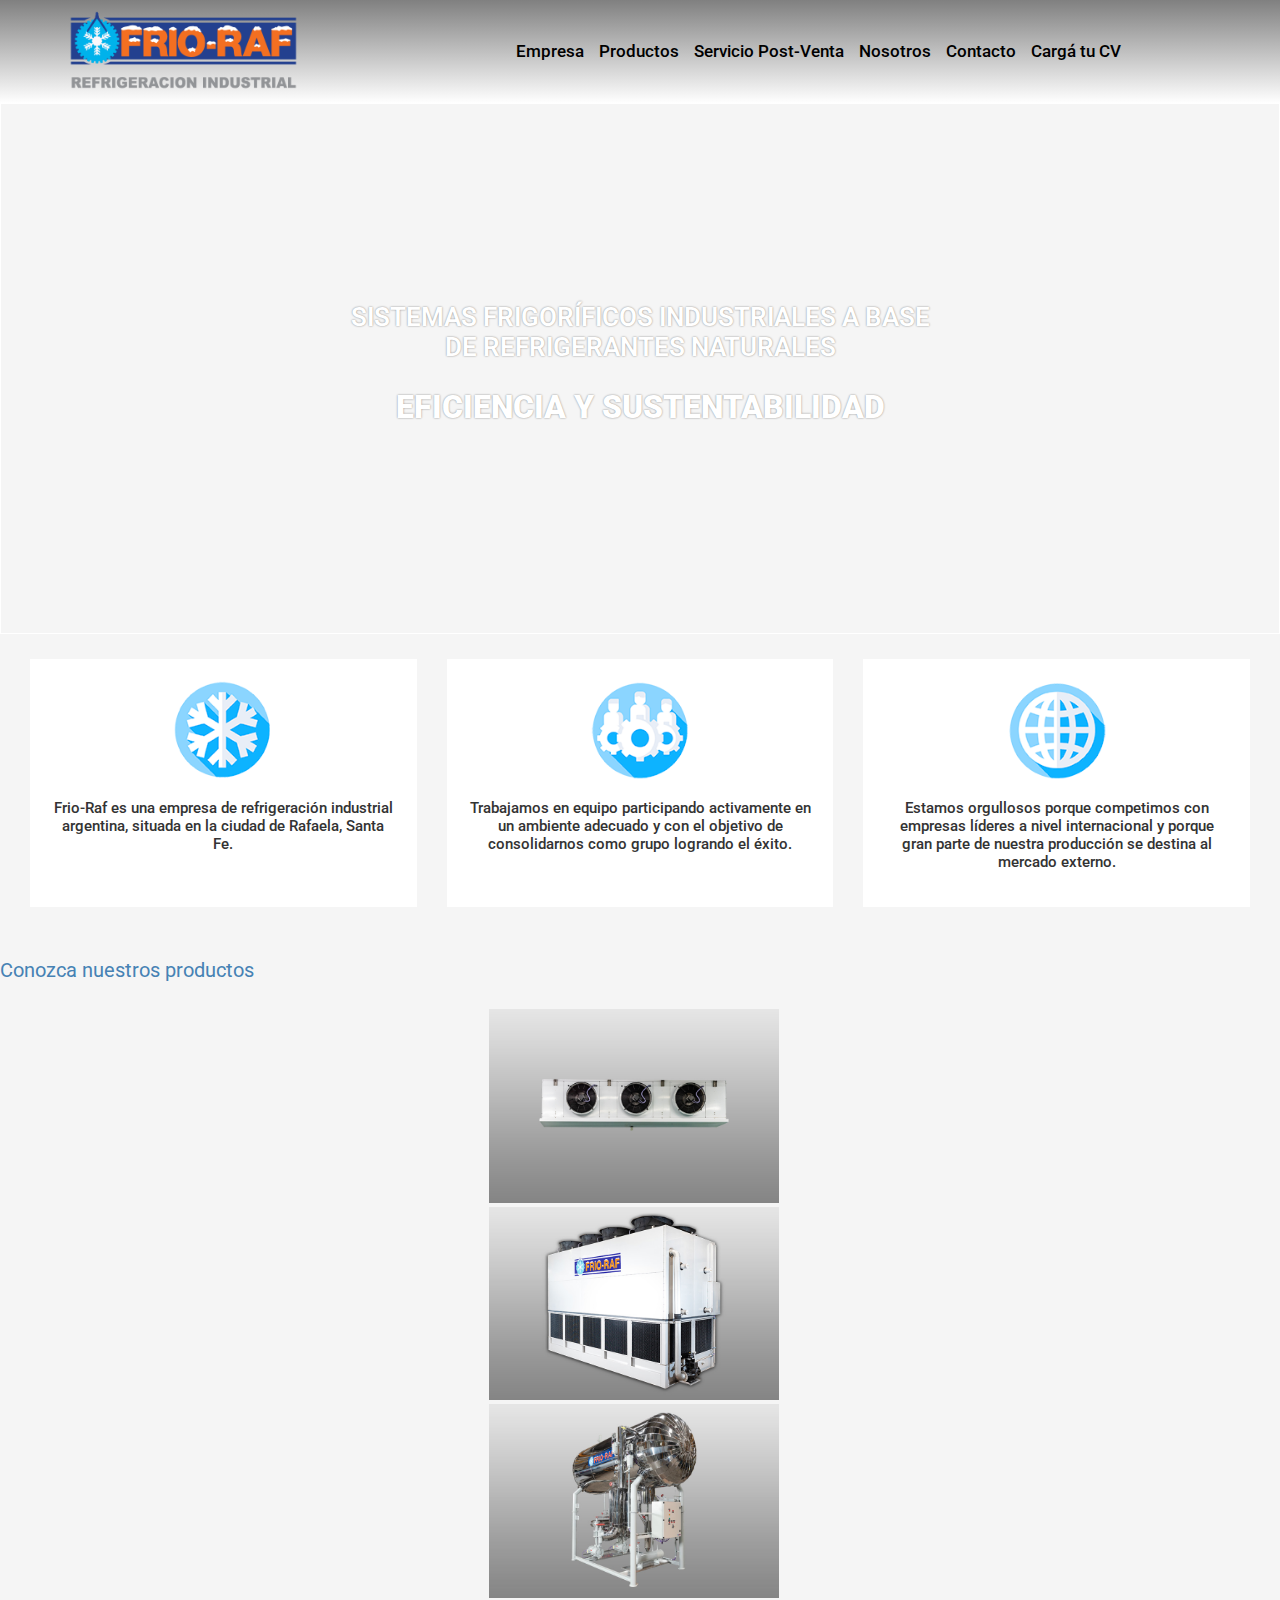
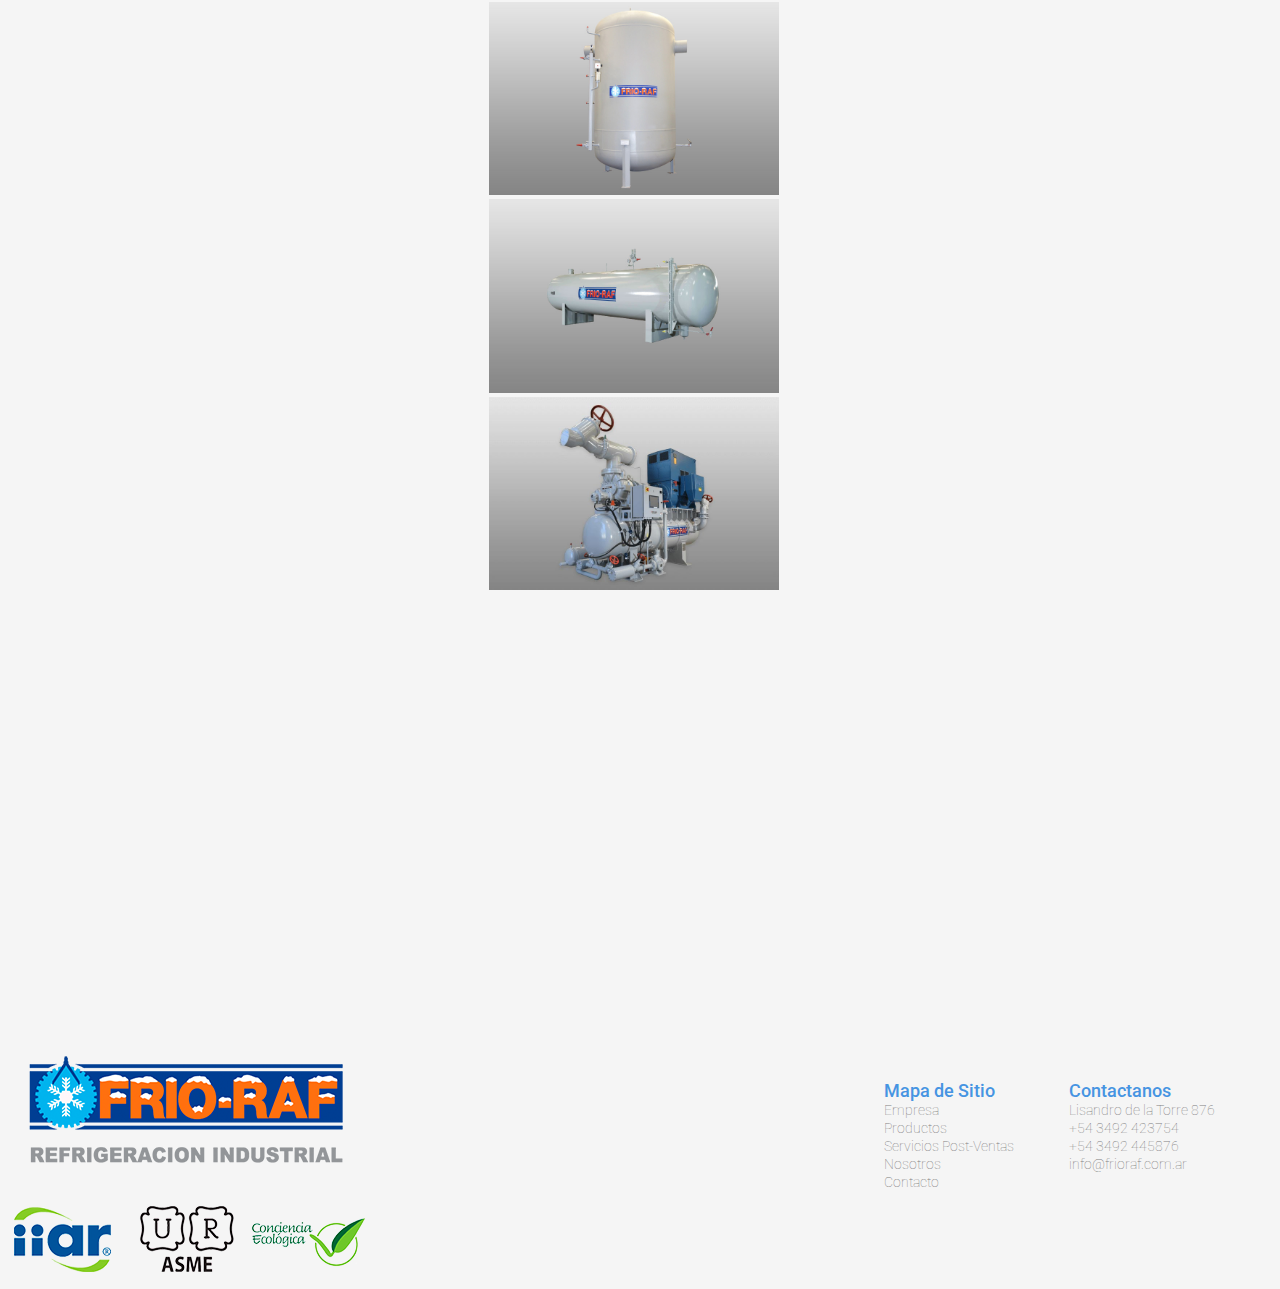
==== index.html @ f8a87726 "Aplicando SASS" ====
<!DOCTYPE html>
<html>

<head>
    <meta charset="UTF-8" />

    <meta name="viewport" content="width=device-width, initial-scale=1.0" />

    <title>FríoRaf - Refrigeración Industrial </title>

    <link rel="preconnect" href="https://fonts.googleapis.com">
    <link rel="preconnect" href="https://fonts.gstatic.com" crossorigin>
    <link
        href="https://fonts.googleapis.com/css2?family=Raleway:wght@200;500;800&family=Roboto:ital,wght@0,100;0,700;1,400&display=swap"
        rel="stylesheet">

    <!-- CSS only -->
    <link href="https://cdn.jsdelivr.net/npm/bootstrap@5.2.0/dist/css/bootstrap.min.css" rel="stylesheet"
        integrity="sha384-gH2yIJqKdNHPEq0n4Mqa/HGKIhSkIHeL5AyhkYV8i59U5AR6csBvApHHNl/vI1Bx" crossorigin="anonymous">

    <link rel="stylesheet" href="estilos.css"/>
    
    <!--Link de CSS-->
    <link rel="stylesheet" href="estilos/estilos.css" />


</head>

<body>
    <header class="menu">
        <nav class="menu_nav">
            <div class="menu_div">
                <div class="imag"><img src="imagenes/logoprincipal.png" alt="FrioRaf - Refrigeración Industrial"
                        width="250" />
                </div>
                <ul class="menu1">
                    <li class="nav-item"><a class="nav-link active" aria-current="page" href="index.html"></a></li>
                    <li><a href="empresa.html">Empresa</a></li>
                    <li><a href="productos.html">Productos</a></li>
                    <li><a href="serviciospostventas.html">Servicio Post-Venta</a></li>
                    <li><a href="nosotros.html">Nosotros</a></li>
                    <li><a href="contacto.html">Contacto</a></li>
                    <li><a class="badge bg-danger " href="cargatucv.html">Cargá tu CV</a></li>
                </ul>
            </div>
        </nav>
    </header>

    <section class="seccion1">
        <div class="seccion1_1">
            <h1 class="tituloh1">SISTEMAS FRIGORÍFICOS INDUSTRIALES A BASE<br />
                DE REFRIGERANTES NATURALES</h1>
            <h2 class="tituloh2">EFICIENCIA Y SUSTENTABILIDAD</h2>
        </div>
    </section>
    <main>

        <section class="seccion2">

            <h3 class="ps">
                <div class="p1"><img src="imagenes/iconos-01.png" class="mb-3"alt="iconos-01" width="100" />
                    <p class="fw-bold">Frio-Raf es una empresa de refrigeración industrial argentina, situada en la
                        ciudad de Rafaela,
                        Santa Fe.
                    </p>
                </div>
                <div class="p2"><img src="imagenes/iconos-02.png" class="mb-3" alt="iconos-02" width="100" />
                    <p class="fw-bold">Trabajamos en equipo participando activamente en un ambiente adecuado y con el
                        objetivo de
                        consolidarnos
                        como
                        grupo logrando el éxito.</p>
                </div>
                <div class="p3"><img src="imagenes/iconos-03.png" class="mb-3" alt="iconos-03" width="100" />
                    <p class="fw-bold">Estamos orgullosos porque competimos con empresas líderes a nivel internacional y
                        porque gran
                        parte de
                        nuestra producción se destina al mercado externo.</p>
                </div>
            </h3>

        </section>

        <section class="seccion3">
            <h4 class="text-center mb-5 mt-5">Conozca nuestros productos</h4>
            <div class="fotos" class="container">
                <div class="row">
                    <div class="d-flex flex-row mb-3 justify-content-evenly mb-5">
                        <div><img src="imagenes/Evap.jpg" class="rounded float-start " alt="Intercambiador de Calor"
                                width="290" /></div>
                        <!--<p class="text-start ms-5">Intercambiadores de calor</p> -->
                        <div><img src="imagenes/Condensador.jpg" class="rounded mx-auto" alt="Condensador Evaporativo"
                                width="290" /></div>
                        <!--<p class="par" class="par-2">Condensadores</p> -->
                        <div><img src="imagenes/Separador.jpg" class="rounded float-end "
                                alt="Unidad de Recirculado" width="290" /></div>
                        <!-- <p class="text-end me-auto">Unidad de recirculado</p> -->
                    </div>
                    <div class="d-flex flex-row mb-3 justify-content-evenly mb-5">
                        <div><img src="imagenes/Trampa.jpg" class="rounded float-start " alt="Trampa Líquido"
                                width="290" /></div>
                        <!--<p class="text-start ms-5">Trampa líquido</p> -->
                        <div><img src="imagenes/Recibidor.jpg" class="rounded mx-auto" alt="Recibidor de Líquido"
                                width="290" /></div>
                        <!--<p class="par" class="par-5">Recibidor de líquido</p> -->
                        <div><img src="imagenes/compresor.jpg" class="rounded float-end "
                                alt="Compresor a tornillos" width="290" /></div>
                        <!-- CSS only <p class="text-end me-auto">Compresor</p> -->
                    </div>
                </div>
            </div>
        </section>
    </main>

    <div class="mapa1">
        <iframe
            src="https://www.google.com/maps/embed?pb=!1m18!1m12!1m3!1d3411.195976807709!2d-61.50247368472792!3d-31.242997695013063!2m3!1f0!2f0!3f0!3m2!1i1024!2i768!4f13.1!3m3!1m2!1s0x95caae179634ac89%3A0xb9c0ddad3e129b85!2sLisandro%20de%20la%20Torre%20876%2C%20Rafaela%2C%20Santa%20Fe!5e0!3m2!1sen!2sar!4v1657907525234!5m2!1sen!2sar"
            width="1500" height="400" style="border:0;" allowfullscreen="" loading="lazy"
            referrerpolicy="no-referrer-when-downgrade"></iframe>
    </div>

    <footer class="footer_index">
        <div><img class="logofr" class="rounded" src="imagenes/logo-footer.png" alt="logofrioraf" /></div>
        <div class="hijo">
            <div class="footer_mapa">
                <ul class="lista1">
                    <span class="mapasitio">Mapa de Sitio</span>
                    <li><a class="colum1" href="#">Empresa</a></li>
                    <li><a class="colum1" href="#">Productos</a></li>
                    <li><a class="colum1" href="#">Servicios Post-Ventas</a></li>
                    <li><a class="colum1" href="#">Nosotros</a></li>
                    <li><a class="colum1" href="#">Contacto</a></li>
                </ul>
            </div>

            <div class="footer_contacto">
                <ul class="lista2">
                    <div>
                        <span class="contactanos">Contactanos</span>
                        <li><a class="colum2" href="#">Lisandro de la Torre 876</a></li>
                        <li><a class="colum2" href="#">+54 3492 423754</a></li>
                        <li><a class="colum2" href="#">+54 3492 445876</a></li>
                        <li><a class="colum2" href="#">info@frioraf.com.ar</a></li>
                    </div>
                </ul>
            </div>
        </div>
    </footer>

    <!-- JavaScript Bundle with Popper -->
    <script src="https://cdn.jsdelivr.net/npm/bootstrap@5.2.0/dist/js/bootstrap.bundle.min.js"
        integrity="sha384-A3rJD856KowSb7dwlZdYEkO39Gagi7vIsF0jrRAoQmDKKtQBHUuLZ9AsSv4jD4Xa" crossorigin="anonymous">
    </script>

</body>

</html>
---- estilos.css ----
body {
  background-color: whitesmoke;
  padding: 0;
  margin: 0; }
  body mapa {
    color: dodgerblue;
    font-size: 16px;
    font-family: 'Roboto', sans-serif; }
  body .mapa1 {
    display: flex;
    justify-content: center;
    align-items: center;
    margin-top: 30px;
    margin-bottom: 40px;
    width: 100%; }
  body .menu {
    background-color: whitesmoke;
    background-image: linear-gradient(gray, white); }
  body .menu_div {
    display: flex;
    align-items: center;
    justify-content: center; }
  body .menu1 {
    width: 100%;
    list-style: none;
    display: flex;
    flex: auto;
    justify-content: center;
    font-size: 17px; }
  body .menu1 a {
    font-weight: 800px; }
  body .menu1:hover {
    color: steelblue; }
  body .imag {
    padding: 8px;
    margin-left: 50px; }
  body .seccion1 {
    background-image: url(http://frioraf.com/wp-content/uploads/2020/07/banner1920x700_4.jpg);
    background-size: cover;
    background-repeat: no-repeat;
    border: 1px solid white;
    display: flex;
    justify-content: center; }
  body .seccion1_1 {
    margin-top: 180px;
    margin-bottom: 180px; }
  body .seccion2 {
    padding: 10px;
    margin-left: 0; }
  body .seccion3 {
    font-family: 'Roboto', sans-serif;
    color: grey; }
  body .titulo2 {
    text-align: center; }
  body .fotos {
    text-align: center;
    width: 99%; }
  body h1 {
    color: white;
    text-align: center;
    font-size: 26px;
    font-family: 'Roboto', sans-serif;
    font-weight: 600;
    text-shadow: 0 0 2px gray; }
  body h2 {
    color: white;
    text-align: center;
    font-size: 32px;
    font-family: 'Roboto', sans-serif;
    font-weight: 900;
    text-decoration: solid;
    text-shadow: 0 0 2px gray; }
  body h4 {
    font-size: 20px;
    font-family: 'Roboto', sans-serif;
    color: steelblue;
    text-decoration: none;
    font-weight: 400; }
  body .cc {
    background-color: #ea6e27;
    color: azure;
    padding: 5px;
    text-decoration: none; }
  body a {
    text-decoration: none;
    margin-right: 15px;
    font-family: 'Roboto', sans-serif;
    color: black;
    font-weight: 500; }
  body .ps {
    display: flex;
    justify-content: space-evenly;
    column-gap: 30px;
    row-gap: 90px;
    font-size: 15px;
    width: 100%; }
  body .p1 {
    text-align: center;
    color: #333333;
    font-family: 'Roboto', sans-serif;
    font-weight: 500;
    border: 1px solid white;
    flex: 1;
    padding: 20px;
    background-color: white;
    margin-left: 20px; }
  body .p2 {
    text-align: center;
    color: #333333;
    font-family: 'Roboto', sans-serif;
    font-weight: 500;
    border: 1px solid white;
    flex: 1;
    padding: 20px;
    background-color: white; }
  body .p3 {
    text-align: center;
    color: #333333;
    font-family: 'Roboto', sans-serif;
    font-weight: 500;
    border: 1px solid white;
    flex: 1;
    padding: 20px;
    background-color: white;
    margin-right: 20px; }
  body .mapa1 {
    display: flex;
    justify-content: center;
    align-items: center;
    margin-top: 30px;
    margin-bottom: 40px;
    width: 100%; }
  body .contact {
    color: dodgerblue;
    font-size: 16px;
    font-family: 'Roboto', sans-serif; }
  body .lista1 {
    list-style: none; }
  body .colum1 {
    color: gray;
    font-family: 'Roboto', sans-serif;
    font-size: 14px;
    font-weight: 100; }
  body .lista2 {
    list-style: none;
    margin-right: 50px; }
  body .colum2 {
    color: gray;
    font-family: 'Roboto', sans-serif;
    font-size: 14px;
    font-weight: 100; }
  body .logofr {
    width: 100%; }
  body .footer_index {
    display: flex; }
  body .hijo {
    display: flex;
    flex: 1;
    justify-content: flex-end; }
  body .mapasitio {
    font-size: 18px;
    font-family: 'Roboto', sans-serif;
    padding-bottom: 10px;
    font-weight: 500;
    color: #4694e2; }
  body .contactanos {
    font-size: 18px;
    font-family: 'Roboto', sans-serif;
    font-weight: 500;
    color: #4694e2; }
---- estilos/estilos.css ----
/* ESTILOS INDEX */

/*.menu {
    background-color: whitesmoke;
    background-image: linear-gradient(gray, white);
}

.menu_div {
    display: flex;
    align-items: center;
    justify-content: center;
}

.menu1 {
    width: 100%;
    list-style: none;
    display: flex;
    flex: auto;
    justify-content: center;
    font-size: 17px;
}

.menu1 a {
    font-weight: 800px;

}

.menu1:hover {
    color: steelblue;
}
.imag {
    padding: 8px;
    margin-left: 50px;
}

.seccion1 {
    background-image: url(http://frioraf.com/wp-content/uploads/2020/07/banner1920x700_4.jpg);
    background-size: cover;
    background-repeat: no-repeat;
    border: 1px solid white;
    display: flex;
    justify-content: center; 
}

.seccion1_1 {
    margin-top: 180px;
    margin-bottom: 180px;
    
}


.seccion2 {
    padding: 10px;
    margin-left: 0;
}

.seccion3 {
    font-family: 'Roboto', sans-serif;
    color:grey;

}

.titulo2 {
    text-align: center;
}

.fotos {
    text-align: center;
    width: 99%;
    
}

h1 {
    color: rgb(255, 255, 255);
    text-align: center;
    font-size: 26px;
    font-family: 'Roboto', sans-serif;
    font-weight: 600;
    text-shadow: 0 0 2px gray;
    

}


h2 {
    color: rgb(255, 255, 255);
    text-align: center;
    font-size: 32px;
    font-family: 'Roboto', sans-serif;
    font-weight: 900;
    text-decoration: solid;
    text-shadow: 0 0 2px gray;
    
}


h4 {
    font-size: 20px;
    font-family: 'Roboto', sans-serif;
    color: steelblue;
    text-decoration: none;
    font-weight: 400;

}

.cc {
    background-color: rgb(234, 110, 39);
    color: azure;
    padding: 5px;
    text-decoration: none;
}

a {
    text-decoration: none;
    margin-right: 15px;
    font-family: 'Roboto', sans-serif;
    color: black;
    font-weight: 500;
}

/*body {
    background-color: whitesmoke;
    padding: 0;
    margin: 0;

}

.ps {
    display: flex;
    justify-content: space-evenly;
    column-gap: 30px;
    row-gap: 90px;
    font-size: 15px;
    width: 100%;
}

.p1 {
    text-align: center;
    color: #333333;
    font-family: 'Roboto', sans-serif;
    font-weight: 500;
    border: 1px solid white;
    flex: 1;
    padding: 20px;
    background-color: white;
    margin-left: 20px;

}

.p2 {
    text-align: center;
    color: #333333;
    font-family: 'Roboto', sans-serif;
    font-weight: 500;
    border: 1px solid white;
    flex: 1;
    padding: 20px;
    background-color: white;
}

.p3 {
    text-align: center;
    color: #333333;
    font-family: 'Roboto', sans-serif;
    font-weight: 500;
    border: 1px solid white;
    flex: 1;
    padding: 20px;
    background-color: white;
    margin-right: 20px;
}

.mapa1 {
    display: flex;
    justify-content: center;
    align-items: center;
    margin-top: 30px;
    margin-bottom: 40px;
    width: 100%;

}

/*.mapa {
    color: dodgerblue;
    font-size: 16px;
    font-family: 'Roboto', sans-serif;

}

.contact {
    color: dodgerblue;
    font-size: 16px;
    font-family: 'Roboto', sans-serif;


}

.lista1 {
    list-style: none;

}

.colum1 {
    color: gray;
    font-family: 'Roboto', sans-serif;
    font-size: 14px;
    font-weight: 100;

}

.lista2 {
    list-style: none;
    margin-right: 50px;

}

.colum2 {
    color: gray;
    font-family: 'Roboto', sans-serif;
    font-size: 14px;
    font-weight: 100;
}

.logofr {
    width: 100%;
    
}

.footer_index {
    display: flex;

}

.hijo {
    display: flex;
    flex: 1;
    justify-content: flex-end;
}

.mapasitio {
    font-size: 18px;
    font-family: 'Roboto', sans-serif;
    padding-bottom: 10px;
    font-weight: 500;
    color: rgb(70, 148, 226);
}

.contactanos {
    font-size: 18px;
    font-family: 'Roboto', sans-serif;
    font-weight: 500;
    color: rgb(70, 148, 226);
}


/* ESTILOS EMPRESA */
.empresa1 {
    color: steelblue;
    font-size: 20px;
    font-family: 'Roboto', sans-serif;
}

.empresa2 {
    color: steelblue;
    font-size: 20px;
    font-family: 'Roboto', sans-serif;
}

.p1e {
    font-size: 16px;
    font-family: 'Roboto', sans-serif;
    text-align: center;
}

.p2e {
    font-size: 16px;
    font-family: 'Roboto', sans-serif;
    text-align: center;
    margin-bottom: 300px;
    
}
.plantaindus {
    margin-top: 100px;

    
}
.dondeestamos {
    margin-top: 50px;
}

.imagenplanta {
    width: 50%;
    margin-left: 300px;
    margin-right: 150px;
    margin-top: 20px;
    margin-bottom: 20px;
    text-align: center;
}

/* ESTILOS PRODUCTOS */

.icon {
    width: 350px;
    text-align: center;
}

.prod {
    color: steelblue;
    font-weight: 400;
    font-family: 'Roboto', sans-serif;
    margin-bottom: 80px;
    margin-top: 80px;
}

.prod2 {
    text-align: center;
    font-weight: 300;
    font-size: 14px;
    font-family: 'Roboto', sans-serif;
}

/* ESTILOS POSTVENTAS */

.servicio {
    font-family: 'Roboto', sans-serif;
    color: steelblue;
    text-align: center;
    font-size: 20px;
    font-weight: 400;
}

.servicio2 {
    font-family: 'Roboto', sans-serif;
    color: steelblue;
    text-align: left;
    font-size: 24px;
    font-weight: 300;
    margin-left: 30px;
    margin-top: 50px;

}

.servlist {
    text-align: center;
    font-family: 'Roboto', sans-serif;
    font-size: 16px;
    text-align: justify;
    line-height: 20px;
    margin-bottom: 300px;
    margin-top: 50px;

}

.post {
    width: 400px;
    position: absolute;
    left: 600px;
    top: 230px;


}

.logofr {
    position: relative;
    bottom: 10px;
    left: 10px;
}

.ml {
    margin-left: 500px;
    position: relative;
}

.cl {
    margin-left: 750px;
    position: absolute;
    top: 900px;
}



.list2 {
    text-align: right;
}

/* CARGA TU CV */

.menucarga {
    font-size: 24px;
    color: steelblue;
    font-weight: 400;
}

.menudatos {
    font-size: 28px;
    color: steelblue;
    font-weight: 400;
}
.planilla {
    display: grid;
    grid-template-columns:minmax(auto, 50%);
    justify-content: center;
    margin-left: 150px;
    margin-bottom: 250px;
    font-size: 30px;
    font-weight: 400;
    font-family: 'Roboto', sans-serif;

}

/* NOSOTROS */

.titulo1n {
    font-weight: 400;
    color: steelblue;
    font-family: 'Roboto', sans-serif;
    font-size: 20px;
}

.titulosn {
    font-size: 14px;
    margin-top: 70px;
    margin-bottom: 150px;
    margin-left: 100px;
    margin-right: 100px;
    font-family: 'Roboto', sans-serif;
}

/* CONTACTO */

.contacto1 {
    font-weight: 400;
    color: steelblue;
    font-family: 'Roboto', sans-serif;
    font-size: 20px;
}

.contacto2 {
    font-weight: 400;
    color: steelblue;
    font-family: 'Roboto', sans-serif;
    font-size: 24px;
}

.contacto3 {
    font-family: 'Roboto', sans-serif;
    font-weight: 400;
    margin-top: 60  px;
    margin-bottom: 50px;
    margin-left: 500px;
}

.casacentral {
    font-size: 20px;
    color:cornflowerblue;
}

.casacen {
    display: grid;
    justify-content: center;
    grid-template-rows:minmax(auto, 55%);
    grid-template-columns: minmax(auto, 85%);
}

.mapacontact {
    display: grid;
    justify-content:center;
    margin-bottom: 150px;

}

@media (min-width: 900px){
   
    .seccion1 {
        display: flex;
        justify-content: center;
    }

}
@media (min-width : 480px){
    .menu_div {
       
    }
    .seccion1 {
        display: flex;
        justify-content: center;
    }
}
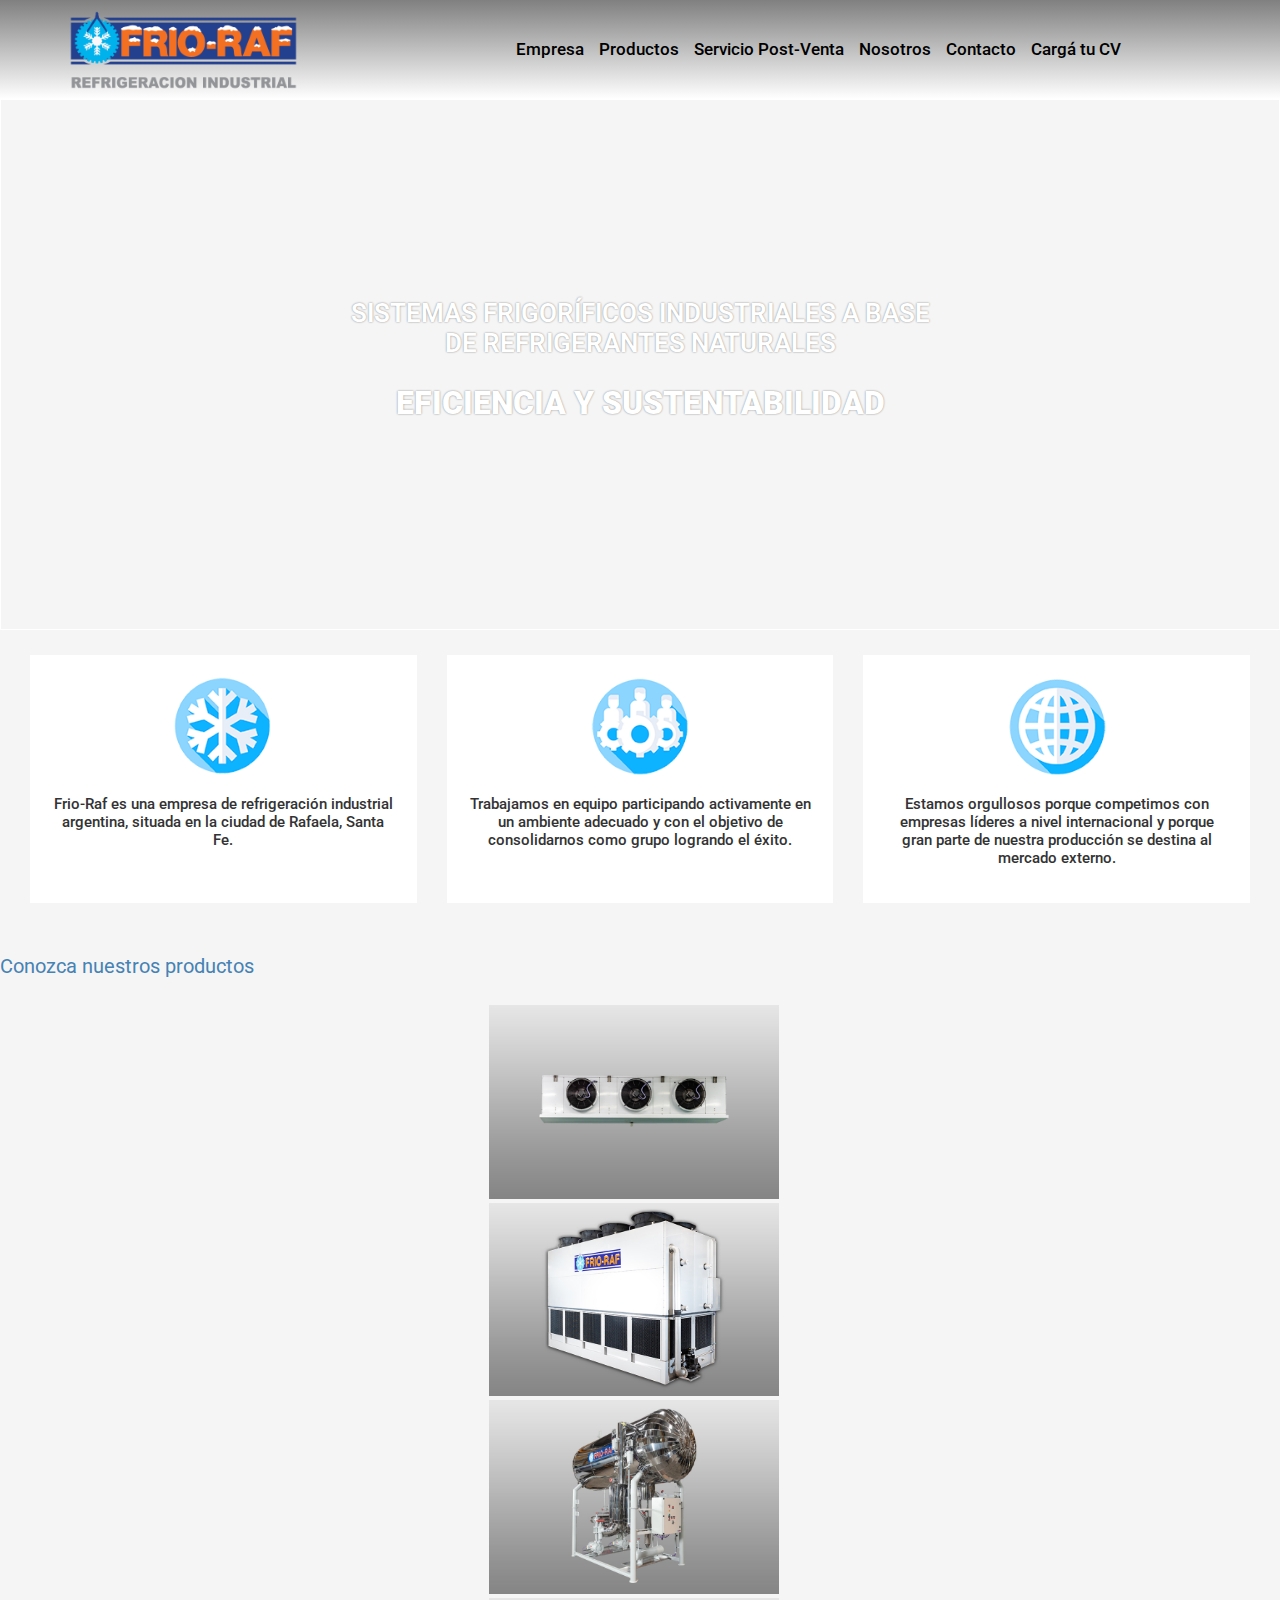
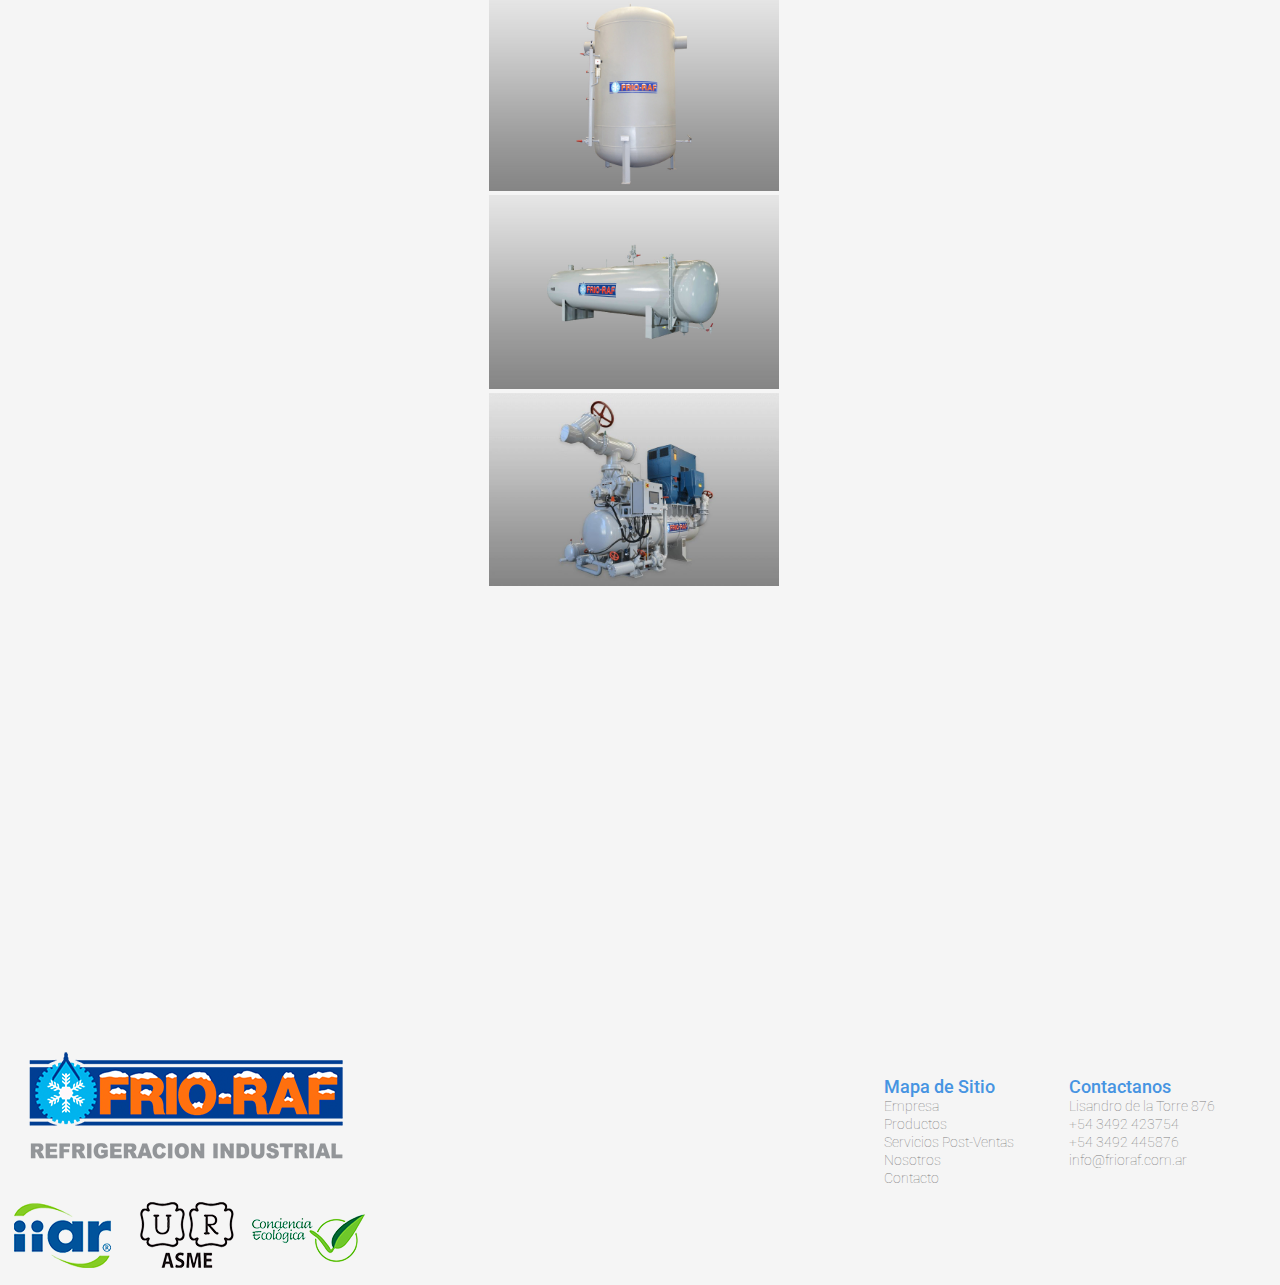
==== commit c5597f09: "Aplicando CEO" ====
--- a/index.html
+++ b/index.html
@@ -14,15 +14,18 @@
         href="https://fonts.googleapis.com/css2?family=Raleway:wght@200;500;800&family=Roboto:ital,wght@0,100;0,700;1,400&display=swap"
         rel="stylesheet">
 
+        <meta name="keywords" content="HTML, Frio-Raf, contacto, refrigeracion industrial"/>
+
+        <meta name="description" content="Página de Refrigeracion Industrial - FrioRaf"/>
     <!-- CSS only -->
     <link href="https://cdn.jsdelivr.net/npm/bootstrap@5.2.0/dist/css/bootstrap.min.css" rel="stylesheet"
         integrity="sha384-gH2yIJqKdNHPEq0n4Mqa/HGKIhSkIHeL5AyhkYV8i59U5AR6csBvApHHNl/vI1Bx" crossorigin="anonymous">
 
-    <link rel="stylesheet" href="estilos.css"/>
     
+
     <!--Link de CSS-->
-    <link rel="stylesheet" href="estilos/estilos.css" />
-
+    <link rel="stylesheet" href="estilosss.css" />
+  
 
 </head>
 
@@ -58,7 +61,7 @@
         <section class="seccion2">
 
             <h3 class="ps">
-                <div class="p1"><img src="imagenes/iconos-01.png" class="mb-3"alt="iconos-01" width="100" />
+                <div class="p1"><img src="imagenes/iconos-01.png" class="mb-3" alt="iconos-01" width="100" />
                     <p class="fw-bold">Frio-Raf es una empresa de refrigeración industrial argentina, situada en la
                         ciudad de Rafaela,
                         Santa Fe.
@@ -92,8 +95,8 @@
                         <div><img src="imagenes/Condensador.jpg" class="rounded mx-auto" alt="Condensador Evaporativo"
                                 width="290" /></div>
                         <!--<p class="par" class="par-2">Condensadores</p> -->
-                        <div><img src="imagenes/Separador.jpg" class="rounded float-end "
-                                alt="Unidad de Recirculado" width="290" /></div>
+                        <div><img src="imagenes/Separador.jpg" class="rounded float-end " alt="Unidad de Recirculado"
+                                width="290" /></div>
                         <!-- <p class="text-end me-auto">Unidad de recirculado</p> -->
                     </div>
                     <div class="d-flex flex-row mb-3 justify-content-evenly mb-5">
@@ -103,8 +106,8 @@
                         <div><img src="imagenes/Recibidor.jpg" class="rounded mx-auto" alt="Recibidor de Líquido"
                                 width="290" /></div>
                         <!--<p class="par" class="par-5">Recibidor de líquido</p> -->
-                        <div><img src="imagenes/compresor.jpg" class="rounded float-end "
-                                alt="Compresor a tornillos" width="290" /></div>
+                        <div><img src="imagenes/compresor.jpg" class="rounded float-end " alt="Compresor a tornillos"
+                                width="290" /></div>
                         <!-- CSS only <p class="text-end me-auto">Compresor</p> -->
                     </div>
                 </div>
--- a/estilosss.css
+++ b/estilosss.css
@@ -0,0 +1,349 @@
+body {
+  background-color: whitesmoke;
+  padding: 0;
+  margin: 0; }
+  body mapa {
+    color: dodgerblue;
+    font-size: 16px;
+    font-family: 'Roboto', sans-serif; }
+  body .mapa1 {
+    display: flex;
+    justify-content: center;
+    align-items: center;
+    margin-top: 30px;
+    margin-bottom: 40px;
+    width: 100%; }
+  body .menu {
+    background-color: whitesmoke;
+    background-image: linear-gradient(gray, white); }
+  body .menu_div {
+    display: flex;
+    align-items: center;
+    justify-content: center; }
+  body .menu1 {
+    width: 100%;
+    list-style: none;
+    display: flex;
+    flex: auto;
+    justify-content: center;
+    font-size: 17px; }
+  body .menu1 a {
+    font-weight: 800px; }
+  body .menu1:hover {
+    color: steelblue; }
+  body .imag {
+    padding: 8px;
+    margin-left: 50px;
+    display: grid;
+    grid-row: 100%; }
+  body .seccion1 {
+    background-image: url(http://frioraf.com/wp-content/uploads/2020/07/banner1920x700_4.jpg);
+    background-size: cover;
+    background-repeat: no-repeat;
+    border: 1px solid white;
+    display: flex;
+    justify-content: center; }
+  body .seccion1_1 {
+    margin-top: 180px;
+    margin-bottom: 180px; }
+  body .seccion2 {
+    padding: 10px;
+    margin-left: 0; }
+  body .seccion3 {
+    font-family: 'Roboto', sans-serif;
+    color: grey; }
+  body .titulo2 {
+    text-align: center; }
+  body .fotos {
+    text-align: center;
+    width: 99%; }
+  body h1 {
+    color: white;
+    text-align: center;
+    font-size: 26px;
+    font-family: 'Roboto', sans-serif;
+    font-weight: 600;
+    text-shadow: 0 0 2px gray; }
+  body h2 {
+    color: white;
+    text-align: center;
+    font-size: 32px;
+    font-family: 'Roboto', sans-serif;
+    font-weight: 900;
+    text-decoration: solid;
+    text-shadow: 0 0 2px gray; }
+  body h4 {
+    font-size: 20px;
+    font-family: 'Roboto', sans-serif;
+    color: steelblue;
+    text-decoration: none;
+    font-weight: 400; }
+  body .cc {
+    background-color: #ea6e27;
+    color: azure;
+    padding: 5px;
+    text-decoration: none; }
+  body a {
+    text-decoration: none;
+    margin-right: 15px;
+    font-family: 'Roboto', sans-serif;
+    color: black;
+    font-weight: 500; }
+  body .ps {
+    display: flex;
+    justify-content: space-evenly;
+    column-gap: 30px;
+    row-gap: 90px;
+    font-size: 15px;
+    width: 100%; }
+  body .p1 {
+    text-align: center;
+    color: #333333;
+    font-family: 'Roboto', sans-serif;
+    font-weight: 500;
+    border: 1px solid white;
+    flex: 1;
+    padding: 20px;
+    background-color: white;
+    margin-left: 20px; }
+  body .p2 {
+    text-align: center;
+    color: #333333;
+    font-family: 'Roboto', sans-serif;
+    font-weight: 500;
+    border: 1px solid white;
+    flex: 1;
+    padding: 20px;
+    background-color: white; }
+  body .p3 {
+    text-align: center;
+    color: #333333;
+    font-family: 'Roboto', sans-serif;
+    font-weight: 500;
+    border: 1px solid white;
+    flex: 1;
+    padding: 20px;
+    background-color: white;
+    margin-right: 20px; }
+  body .mapa1 {
+    display: flex;
+    justify-content: center;
+    align-items: center;
+    margin-top: 30px;
+    margin-bottom: 40px;
+    width: 100%; }
+  body .contact {
+    color: dodgerblue;
+    font-size: 16px;
+    font-family: 'Roboto', sans-serif; }
+  body .lista1 {
+    list-style: none; }
+  body .colum1 {
+    color: gray;
+    font-family: 'Roboto', sans-serif;
+    font-size: 14px;
+    font-weight: 100; }
+  body .lista2 {
+    list-style: none;
+    margin-right: 50px; }
+  body .colum2 {
+    color: gray;
+    font-family: 'Roboto', sans-serif;
+    font-size: 14px;
+    font-weight: 100; }
+  body .logofr {
+    width: 100%; }
+  body .footer_index {
+    display: flex; }
+  body .hijo {
+    display: flex;
+    flex: 1;
+    justify-content: flex-end; }
+  body .mapasitio {
+    font-size: 18px;
+    font-family: 'Roboto', sans-serif;
+    padding-bottom: 10px;
+    font-weight: 500;
+    color: #4694e2; }
+  body .contactanos {
+    font-size: 18px;
+    font-family: 'Roboto', sans-serif;
+    font-weight: 500;
+    color: #4694e2; }
+  body .empresa1 {
+    color: steelblue;
+    font-size: 20px;
+    font-family: 'Roboto', sans-serif; }
+  body .empresa2 {
+    color: steelblue;
+    font-size: 20px;
+    font-family: 'Roboto', sans-serif; }
+  body .p1e {
+    font-size: 16px;
+    font-family: 'Roboto', sans-serif;
+    text-align: center; }
+  body .p2e {
+    font-size: 16px;
+    font-family: 'Roboto', sans-serif;
+    text-align: center;
+    margin-bottom: 300px; }
+  body .plantaindus {
+    margin-top: 100px; }
+  body .dondeestamos {
+    margin-top: 50px; }
+  body .imagenplanta {
+    width: 50%;
+    margin-left: 300px;
+    margin-right: 150px;
+    margin-top: 20px;
+    margin-bottom: 20px;
+    text-align: center; }
+  body .icon {
+    width: 350px;
+    text-align: center; }
+  body .prod {
+    color: steelblue;
+    font-weight: 400;
+    font-family: 'Roboto', sans-serif;
+    margin-bottom: 80px;
+    margin-top: 80px; }
+  body .prod2 {
+    text-align: center;
+    font-weight: 300;
+    font-size: 14px;
+    font-family: 'Roboto', sans-serif; }
+  body .servicio {
+    font-family: 'Roboto', sans-serif;
+    color: steelblue;
+    text-align: center;
+    font-size: 20px;
+    font-weight: 400; }
+  body .servicio2 {
+    font-family: 'Roboto', sans-serif;
+    color: steelblue;
+    text-align: left;
+    font-size: 24px;
+    font-weight: 300;
+    margin-left: 30px;
+    margin-top: 50px; }
+  body .servlist {
+    text-align: center;
+    font-family: 'Roboto', sans-serif;
+    font-size: 16px;
+    text-align: justify;
+    line-height: 20px;
+    margin-bottom: 300px;
+    margin-top: 50px; }
+  body .post {
+    width: 400px;
+    position: absolute;
+    left: 600px;
+    top: 230px; }
+  body .logofr {
+    position: relative;
+    bottom: 10px;
+    left: 10px; }
+  body .ml {
+    margin-left: 500px;
+    position: relative; }
+  body .cl {
+    margin-left: 750px;
+    position: absolute;
+    top: 900px; }
+  body .list2 {
+    text-align: right; }
+  body .menucarga {
+    font-size: 24px;
+    color: steelblue;
+    font-weight: 400; }
+  body .menudatos {
+    font-size: 28px;
+    color: steelblue;
+    font-weight: 400; }
+  body .planilla {
+    display: grid;
+    grid-template-columns: minmax(auto, 50%);
+    justify-content: center;
+    margin-left: 150px;
+    margin-bottom: 250px;
+    font-size: 30px;
+    font-weight: 400;
+    font-family: 'Roboto', sans-serif; }
+  body .titulo1n {
+    font-weight: 400;
+    color: steelblue;
+    font-family: 'Roboto', sans-serif;
+    font-size: 20px; }
+  body .titulosn {
+    font-size: 14px;
+    margin-top: 70px;
+    margin-bottom: 150px;
+    margin-left: 100px;
+    margin-right: 100px;
+    font-family: 'Roboto', sans-serif; }
+  body .contacto1 {
+    font-weight: 400;
+    color: steelblue;
+    font-family: 'Roboto', sans-serif;
+    font-size: 20px; }
+  body .contacto2 {
+    font-weight: 400;
+    color: steelblue;
+    font-family: 'Roboto', sans-serif;
+    font-size: 24px; }
+  body .contacto3 {
+    font-family: 'Roboto', sans-serif;
+    font-weight: 400;
+    margin-top: 60  px;
+    margin-bottom: 50px;
+    margin-left: 500px; }
+  body .casacentral {
+    font-size: 20px;
+    color: cornflowerblue; }
+  body .casacen {
+    display: grid;
+    justify-content: center;
+    grid-template-rows: minmax(auto, 55%);
+    grid-template-columns: minmax(auto, 85%); }
+  body .mapacontact {
+    display: grid;
+    justify-content: center;
+    margin-bottom: 150px; }
+
+@media (min-width: 900px) {
+  .seccion1 {
+    display: flex;
+    justify-content: center; } }
+
+@media (min-width: 480px) {
+  body {
+    grid-template-columns: 1fr 1fr 1fr;
+    grid-template-rows: 1fr 1fr 1fr;
+    grid-template-areas: "header header header"+ "main main main"+ "mapa1 mapa1 mapa1"+ "footer footer footer"; }
+  .seccion1 {
+    display: flex;
+    justify-content: center; } }
+
+.btn-default {
+  background-color: blue; }
+
+.btn-secondary {
+  background-color: grey; }
+
+.btn-danger {
+  background-color: brown; }
+
+.btn-light {
+  background-color: white; }
+
+.lista2 {
+  color: dodgerblue; }
+
+.lista2 {
+  color: dodgerblue; }
+
+.lista2 {
+  color: dodgerblue; }
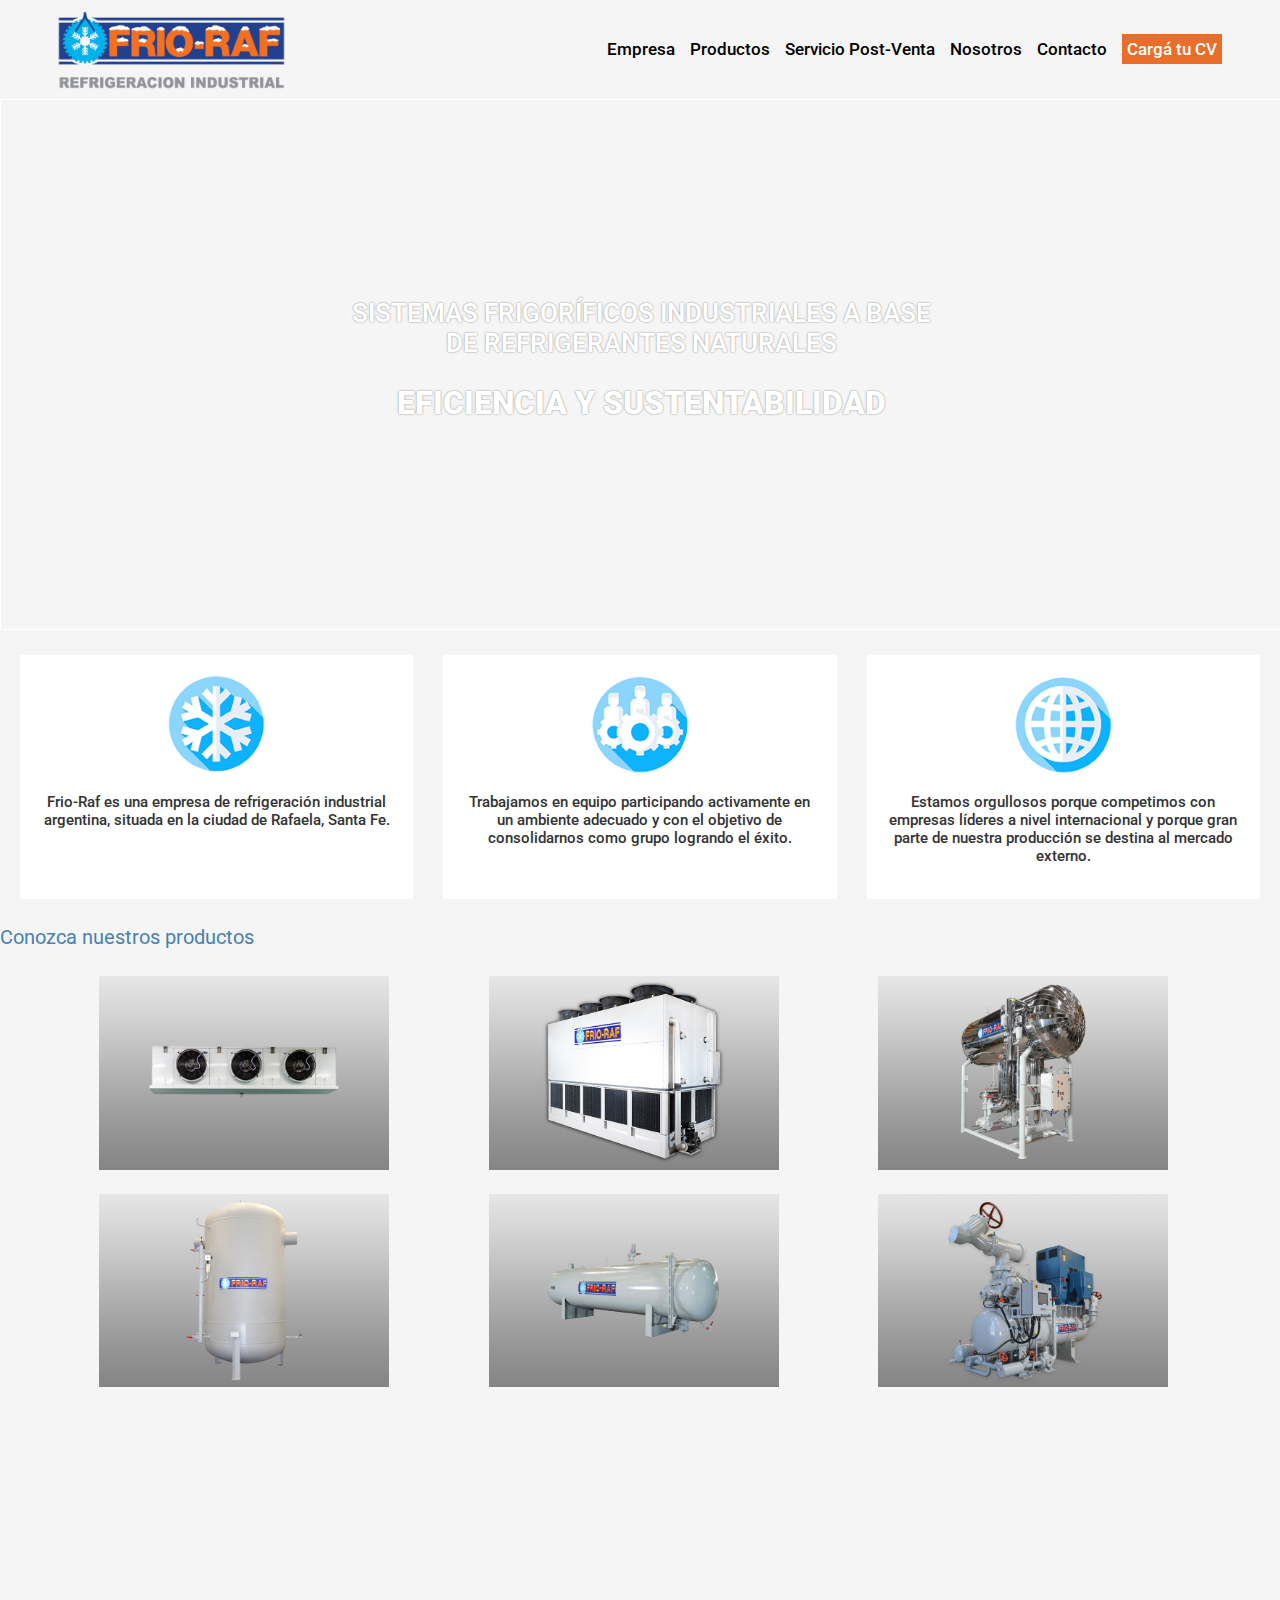
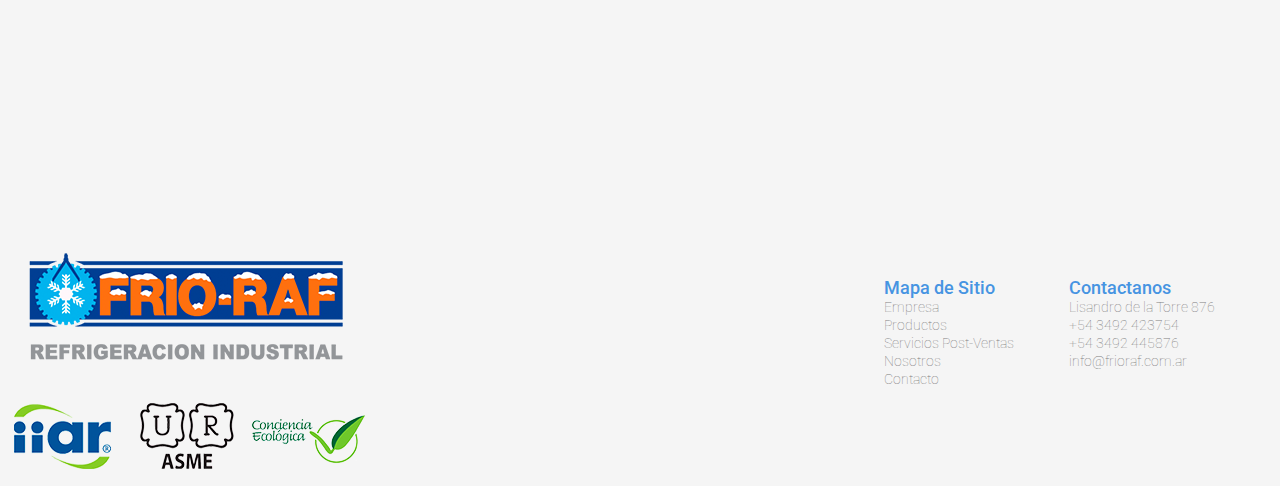
==== commit 17d5265c: "Entrega Proyecto Final" ====
--- a/index.html
+++ b/index.html
@@ -24,6 +24,8 @@
     
 
     <!--Link de CSS-->
+    <link rel="stylesheet" href="estilosss.css" media="(min-width: 480px)">
+
     <link rel="stylesheet" href="estilosss.css" />
   
 
@@ -43,7 +45,7 @@
                     <li><a href="serviciospostventas.html">Servicio Post-Venta</a></li>
                     <li><a href="nosotros.html">Nosotros</a></li>
                     <li><a href="contacto.html">Contacto</a></li>
-                    <li><a class="badge bg-danger " href="cargatucv.html">Cargá tu CV</a></li>
+                    <li><a class="cc" href="cargatucv.html">Cargá tu CV</a></li>
                 </ul>
             </div>
         </nav>
@@ -62,20 +64,20 @@
 
             <h3 class="ps">
                 <div class="p1"><img src="imagenes/iconos-01.png" class="mb-3" alt="iconos-01" width="100" />
-                    <p class="fw-bold">Frio-Raf es una empresa de refrigeración industrial argentina, situada en la
+                    <p >Frio-Raf es una empresa de refrigeración industrial argentina, situada en la
                         ciudad de Rafaela,
                         Santa Fe.
                     </p>
                 </div>
                 <div class="p2"><img src="imagenes/iconos-02.png" class="mb-3" alt="iconos-02" width="100" />
-                    <p class="fw-bold">Trabajamos en equipo participando activamente en un ambiente adecuado y con el
+                    <p>Trabajamos en equipo participando activamente en un ambiente adecuado y con el
                         objetivo de
                         consolidarnos
                         como
                         grupo logrando el éxito.</p>
                 </div>
                 <div class="p3"><img src="imagenes/iconos-03.png" class="mb-3" alt="iconos-03" width="100" />
-                    <p class="fw-bold">Estamos orgullosos porque competimos con empresas líderes a nivel internacional y
+                    <p>Estamos orgullosos porque competimos con empresas líderes a nivel internacional y
                         porque gran
                         parte de
                         nuestra producción se destina al mercado externo.</p>
@@ -88,7 +90,7 @@
             <h4 class="text-center mb-5 mt-5">Conozca nuestros productos</h4>
             <div class="fotos" class="container">
                 <div class="row">
-                    <div class="d-flex flex-row mb-3 justify-content-evenly mb-5">
+                    <div class="fotos1" class="mb-5">
                         <div><img src="imagenes/Evap.jpg" class="rounded float-start " alt="Intercambiador de Calor"
                                 width="290" /></div>
                         <!--<p class="text-start ms-5">Intercambiadores de calor</p> -->
@@ -99,7 +101,7 @@
                                 width="290" /></div>
                         <!-- <p class="text-end me-auto">Unidad de recirculado</p> -->
                     </div>
-                    <div class="d-flex flex-row mb-3 justify-content-evenly mb-5">
+                    <div class="fotos2" class="mb-5">
                         <div><img src="imagenes/Trampa.jpg" class="rounded float-start " alt="Trampa Líquido"
                                 width="290" /></div>
                         <!--<p class="text-start ms-5">Trampa líquido</p> -->
@@ -108,7 +110,7 @@
                         <!--<p class="par" class="par-5">Recibidor de líquido</p> -->
                         <div><img src="imagenes/compresor.jpg" class="rounded float-end " alt="Compresor a tornillos"
                                 width="290" /></div>
-                        <!-- CSS only <p class="text-end me-auto">Compresor</p> -->
+                        <!-- <p class="text-end me-auto">Compresor</p> -->
                     </div>
                 </div>
             </div>
--- a/estilosss.css
+++ b/estilosss.css
@@ -12,10 +12,9 @@
     align-items: center;
     margin-top: 30px;
     margin-bottom: 40px;
-    width: 100%; }
+    width: 99%; }
   body .menu {
-    background-color: whitesmoke;
-    background-image: linear-gradient(gray, white); }
+    background-color: whitesmoke; }
   body .menu_div {
     display: flex;
     align-items: center;
@@ -33,21 +32,23 @@
     color: steelblue; }
   body .imag {
     padding: 8px;
-    margin-left: 50px;
+    margin-left: 3%;
     display: grid;
-    grid-row: 100%; }
+    grid-row: 100%;
+    width: 62%; }
   body .seccion1 {
     background-image: url(http://frioraf.com/wp-content/uploads/2020/07/banner1920x700_4.jpg);
     background-size: cover;
     background-repeat: no-repeat;
     border: 1px solid white;
     display: flex;
-    justify-content: center; }
+    justify-content: center;
+    width: 100%; }
   body .seccion1_1 {
     margin-top: 180px;
     margin-bottom: 180px; }
   body .seccion2 {
-    padding: 10px;
+    padding: 0px;
     margin-left: 0; }
   body .seccion3 {
     font-family: 'Roboto', sans-serif;
@@ -93,9 +94,10 @@
     display: flex;
     justify-content: space-evenly;
     column-gap: 30px;
-    row-gap: 90px;
+    row-gap: 70px;
     font-size: 15px;
-    width: 100%; }
+    width: 100%;
+    margin-top: 25px; }
   body .p1 {
     text-align: center;
     color: #333333;
@@ -103,7 +105,7 @@
     font-weight: 500;
     border: 1px solid white;
     flex: 1;
-    padding: 20px;
+    padding: 18px;
     background-color: white;
     margin-left: 20px; }
   body .p2 {
@@ -113,7 +115,7 @@
     font-weight: 500;
     border: 1px solid white;
     flex: 1;
-    padding: 20px;
+    padding: 18px;
     background-color: white; }
   body .p3 {
     text-align: center;
@@ -122,7 +124,7 @@
     font-weight: 500;
     border: 1px solid white;
     flex: 1;
-    padding: 20px;
+    padding: 18px;
     background-color: white;
     margin-right: 20px; }
   body .mapa1 {
@@ -193,7 +195,7 @@
     margin-top: 50px; }
   body .imagenplanta {
     width: 50%;
-    margin-left: 300px;
+    margin-left: 25%;
     margin-right: 150px;
     margin-top: 20px;
     margin-bottom: 20px;
@@ -212,6 +214,14 @@
     font-weight: 300;
     font-size: 14px;
     font-family: 'Roboto', sans-serif; }
+  body .prod3 {
+    display: flex;
+    justify-content: space-evenly;
+    flex-wrap: wrap; }
+  body .prod4 {
+    display: flex;
+    justify-content: space-evenly;
+    flex-wrap: wrap; }
   body .servicio {
     font-family: 'Roboto', sans-serif;
     color: steelblue;
@@ -224,21 +234,35 @@
     text-align: left;
     font-size: 24px;
     font-weight: 300;
-    margin-left: 30px;
-    margin-top: 50px; }
+    margin-left: 0px;
+    margin-top: 50px;
+    text-align: center; }
+  body .listaaa {
+    display: flex;
+    align-items: center;
+    justify-content: space-evenly; }
   body .servlist {
+    display: flex;
+    flex-direction: column;
+    justify-content: space-between;
     text-align: center;
     font-family: 'Roboto', sans-serif;
     font-size: 16px;
     text-align: justify;
-    line-height: 20px;
-    margin-bottom: 300px;
+    line-height: 25px;
+    margin-bottom: 15px;
+    margin-top: 20px;
+    margin-left: 20px; }
+  body .postimg {
+    display: flex;
+    justify-content: center;
+    align-items: center;
+    justify-content: space-evenly; }
+  body .post {
+    width: 45%;
+    margin-left: 29%;
+    margin-bottom: 80px;
     margin-top: 50px; }
-  body .post {
-    width: 400px;
-    position: absolute;
-    left: 600px;
-    top: 230px; }
   body .logofr {
     position: relative;
     bottom: 10px;
@@ -261,12 +285,13 @@
     color: steelblue;
     font-weight: 400; }
   body .planilla {
-    display: grid;
-    grid-template-columns: minmax(auto, 50%);
-    justify-content: center;
+    display: flex;
+    flex-direction: column;
+    justify-content: center;
+    margin-top: 50px;
     margin-left: 150px;
     margin-bottom: 250px;
-    font-size: 30px;
+    font-size: 24px;
     font-weight: 400;
     font-family: 'Roboto', sans-serif; }
   body .titulo1n {
@@ -294,28 +319,42 @@
   body .contacto3 {
     font-family: 'Roboto', sans-serif;
     font-weight: 400;
-    margin-top: 60  px;
+    margin-top: 60px;
     margin-bottom: 50px;
-    margin-left: 500px; }
+    margin-left: 0px; }
   body .casacentral {
     font-size: 20px;
-    color: cornflowerblue; }
+    color: cornflowerblue;
+    flex: 1; }
   body .casacen {
-    display: grid;
-    justify-content: center;
-    grid-template-rows: minmax(auto, 55%);
-    grid-template-columns: minmax(auto, 85%); }
+    display: flex;
+    justify-content: space-between; }
+  body .casacentral2 {
+    font-size: 18px;
+    margin-top: 10px; }
   body .mapacontact {
     display: grid;
     justify-content: center;
     margin-bottom: 150px; }
 
-@media (min-width: 900px) {
+@media (min-width: 992px) {
   .seccion1 {
     display: flex;
     justify-content: center; } }
 
-@media (min-width: 480px) {
+@media only screen and (min-width: 769px) and (max-with: 991px) {
+  .menu_div {
+    flex-direction: column;
+    align-items: center; }
+  .menu1 {
+    flex-direction: column;
+    align-items: center; } }
+
+.casacen {
+  flex-direction: column;
+  align-items: center; }
+
+@media only screen and (max-width: 768px) {
   body {
     grid-template-columns: 1fr 1fr 1fr;
     grid-template-rows: 1fr 1fr 1fr;
@@ -323,27 +362,91 @@
  "main main main"  "mapa1 mapa1 mapa1"  "footer footer footer"; }
-  .seccion1 {
-    display: flex;
-    justify-content: center; } }
-
-.btn-default {
-  background-color: blue; }
-
-.btn-secondary {
-  background-color: grey; }
-
-.btn-danger {
-  background-color: brown; }
-
-.btn-light {
-  background-color: white; }
-
-.lista2 {
-  color: dodgerblue; }
-
-.lista2 {
-  color: dodgerblue; }
-
-.lista2 {
-  color: dodgerblue; }
+  .seccion3 {
+    flex-direction: column;
+    align-items: center; }
+  .imagenplanta {
+    align-items: flex-start; }
+  .prod3 {
+    display: flex;
+    justify-content: space-evenly;
+    flex-wrap: wrap;
+    flex-direction: column;
+    margin-bottom: 10px; }
+  .menu_div {
+    flex-direction: column;
+    justify-content: center;
+    align-items: center; }
+  .menu1 {
+    flex-direction: column;
+    justify-content: center;
+    align-items: center; }
+  .menu {
+    width: 100%;
+    display: flex; } }
+
+.casacen {
+  flex-direction: column;
+  align-items: center; }
+
+.fotos1 {
+  display: flex;
+  justify-content: space-evenly;
+  flex-wrap: wrap;
+  margin-bottom: 20px; }
+
+.fotos2 {
+  display: flex;
+  justify-content: center;
+  justify-content: space-evenly;
+  flex-wrap: wrap;
+  margin-bottom: 20px; }
+
+.plantaindus {
+  display: flex;
+  justify-content: center;
+  flex-direction: column; }
+
+.imagenplanta {
+  flex-direction: initial; }
+
+.listimg {
+  display: flex;
+  flex-direction: column;
+  justify-content: space-evenly;
+  align-content: center;
+  margin-bottom: 50px; }
+
+.servlist {
+  display: flex;
+  flex-direction: column; }
+
+.postimg {
+  display: flex;
+  justify-content: center;
+  flex-direction: column;
+  margin-top: 15px;
+  margin-right: 20px; }
+
+.planilla {
+  display: flex;
+  flex-direction: column;
+  justify-content: space-evenly;
+  margin-top: 50px;
+  margin-left: 50px;
+  margin-bottom: 250px;
+  font-size: 24px;
+  font-weight: 400;
+  font-family: 'Roboto', sans-serif; }
+
+.ps {
+  width: 100%;
+  flex: 1;
+  justify-content: center; }
+
+.mapa1 {
+  width: 99%; }
+
+.ps {
+  font-size: 12px;
+  color: black; }
--- a/estilosss.css
+++ b/estilosss.css
@@ -12,10 +12,9 @@
     align-items: center;
     margin-top: 30px;
     margin-bottom: 40px;
-    width: 100%; }
+    width: 99%; }
   body .menu {
-    background-color: whitesmoke;
-    background-image: linear-gradient(gray, white); }
+    background-color: whitesmoke; }
   body .menu_div {
     display: flex;
     align-items: center;
@@ -33,21 +32,23 @@
     color: steelblue; }
   body .imag {
     padding: 8px;
-    margin-left: 50px;
+    margin-left: 3%;
     display: grid;
-    grid-row: 100%; }
+    grid-row: 100%;
+    width: 62%; }
   body .seccion1 {
     background-image: url(http://frioraf.com/wp-content/uploads/2020/07/banner1920x700_4.jpg);
     background-size: cover;
     background-repeat: no-repeat;
     border: 1px solid white;
     display: flex;
-    justify-content: center; }
+    justify-content: center;
+    width: 100%; }
   body .seccion1_1 {
     margin-top: 180px;
     margin-bottom: 180px; }
   body .seccion2 {
-    padding: 10px;
+    padding: 0px;
     margin-left: 0; }
   body .seccion3 {
     font-family: 'Roboto', sans-serif;
@@ -93,9 +94,10 @@
     display: flex;
     justify-content: space-evenly;
     column-gap: 30px;
-    row-gap: 90px;
+    row-gap: 70px;
     font-size: 15px;
-    width: 100%; }
+    width: 100%;
+    margin-top: 25px; }
   body .p1 {
     text-align: center;
     color: #333333;
@@ -103,7 +105,7 @@
     font-weight: 500;
     border: 1px solid white;
     flex: 1;
-    padding: 20px;
+    padding: 18px;
     background-color: white;
     margin-left: 20px; }
   body .p2 {
@@ -113,7 +115,7 @@
     font-weight: 500;
     border: 1px solid white;
     flex: 1;
-    padding: 20px;
+    padding: 18px;
     background-color: white; }
   body .p3 {
     text-align: center;
@@ -122,7 +124,7 @@
     font-weight: 500;
     border: 1px solid white;
     flex: 1;
-    padding: 20px;
+    padding: 18px;
     background-color: white;
     margin-right: 20px; }
   body .mapa1 {
@@ -193,7 +195,7 @@
     margin-top: 50px; }
   body .imagenplanta {
     width: 50%;
-    margin-left: 300px;
+    margin-left: 25%;
     margin-right: 150px;
     margin-top: 20px;
     margin-bottom: 20px;
@@ -212,6 +214,14 @@
     font-weight: 300;
     font-size: 14px;
     font-family: 'Roboto', sans-serif; }
+  body .prod3 {
+    display: flex;
+    justify-content: space-evenly;
+    flex-wrap: wrap; }
+  body .prod4 {
+    display: flex;
+    justify-content: space-evenly;
+    flex-wrap: wrap; }
   body .servicio {
     font-family: 'Roboto', sans-serif;
     color: steelblue;
@@ -224,21 +234,35 @@
     text-align: left;
     font-size: 24px;
     font-weight: 300;
-    margin-left: 30px;
-    margin-top: 50px; }
+    margin-left: 0px;
+    margin-top: 50px;
+    text-align: center; }
+  body .listaaa {
+    display: flex;
+    align-items: center;
+    justify-content: space-evenly; }
   body .servlist {
+    display: flex;
+    flex-direction: column;
+    justify-content: space-between;
     text-align: center;
     font-family: 'Roboto', sans-serif;
     font-size: 16px;
     text-align: justify;
-    line-height: 20px;
-    margin-bottom: 300px;
+    line-height: 25px;
+    margin-bottom: 15px;
+    margin-top: 20px;
+    margin-left: 20px; }
+  body .postimg {
+    display: flex;
+    justify-content: center;
+    align-items: center;
+    justify-content: space-evenly; }
+  body .post {
+    width: 45%;
+    margin-left: 29%;
+    margin-bottom: 80px;
     margin-top: 50px; }
-  body .post {
-    width: 400px;
-    position: absolute;
-    left: 600px;
-    top: 230px; }
   body .logofr {
     position: relative;
     bottom: 10px;
@@ -261,12 +285,13 @@
     color: steelblue;
     font-weight: 400; }
   body .planilla {
-    display: grid;
-    grid-template-columns: minmax(auto, 50%);
-    justify-content: center;
+    display: flex;
+    flex-direction: column;
+    justify-content: center;
+    margin-top: 50px;
     margin-left: 150px;
     margin-bottom: 250px;
-    font-size: 30px;
+    font-size: 24px;
     font-weight: 400;
     font-family: 'Roboto', sans-serif; }
   body .titulo1n {
@@ -294,28 +319,42 @@
   body .contacto3 {
     font-family: 'Roboto', sans-serif;
     font-weight: 400;
-    margin-top: 60  px;
+    margin-top: 60px;
     margin-bottom: 50px;
-    margin-left: 500px; }
+    margin-left: 0px; }
   body .casacentral {
     font-size: 20px;
-    color: cornflowerblue; }
+    color: cornflowerblue;
+    flex: 1; }
   body .casacen {
-    display: grid;
-    justify-content: center;
-    grid-template-rows: minmax(auto, 55%);
-    grid-template-columns: minmax(auto, 85%); }
+    display: flex;
+    justify-content: space-between; }
+  body .casacentral2 {
+    font-size: 18px;
+    margin-top: 10px; }
   body .mapacontact {
     display: grid;
     justify-content: center;
     margin-bottom: 150px; }
 
-@media (min-width: 900px) {
+@media (min-width: 992px) {
   .seccion1 {
     display: flex;
     justify-content: center; } }
 
-@media (min-width: 480px) {
+@media only screen and (min-width: 769px) and (max-with: 991px) {
+  .menu_div {
+    flex-direction: column;
+    align-items: center; }
+  .menu1 {
+    flex-direction: column;
+    align-items: center; } }
+
+.casacen {
+  flex-direction: column;
+  align-items: center; }
+
+@media only screen and (max-width: 768px) {
   body {
     grid-template-columns: 1fr 1fr 1fr;
     grid-template-rows: 1fr 1fr 1fr;
@@ -323,27 +362,91 @@
  "main main main"  "mapa1 mapa1 mapa1"  "footer footer footer"; }
-  .seccion1 {
-    display: flex;
-    justify-content: center; } }
-
-.btn-default {
-  background-color: blue; }
-
-.btn-secondary {
-  background-color: grey; }
-
-.btn-danger {
-  background-color: brown; }
-
-.btn-light {
-  background-color: white; }
-
-.lista2 {
-  color: dodgerblue; }
-
-.lista2 {
-  color: dodgerblue; }
-
-.lista2 {
-  color: dodgerblue; }
+  .seccion3 {
+    flex-direction: column;
+    align-items: center; }
+  .imagenplanta {
+    align-items: flex-start; }
+  .prod3 {
+    display: flex;
+    justify-content: space-evenly;
+    flex-wrap: wrap;
+    flex-direction: column;
+    margin-bottom: 10px; }
+  .menu_div {
+    flex-direction: column;
+    justify-content: center;
+    align-items: center; }
+  .menu1 {
+    flex-direction: column;
+    justify-content: center;
+    align-items: center; }
+  .menu {
+    width: 100%;
+    display: flex; } }
+
+.casacen {
+  flex-direction: column;
+  align-items: center; }
+
+.fotos1 {
+  display: flex;
+  justify-content: space-evenly;
+  flex-wrap: wrap;
+  margin-bottom: 20px; }
+
+.fotos2 {
+  display: flex;
+  justify-content: center;
+  justify-content: space-evenly;
+  flex-wrap: wrap;
+  margin-bottom: 20px; }
+
+.plantaindus {
+  display: flex;
+  justify-content: center;
+  flex-direction: column; }
+
+.imagenplanta {
+  flex-direction: initial; }
+
+.listimg {
+  display: flex;
+  flex-direction: column;
+  justify-content: space-evenly;
+  align-content: center;
+  margin-bottom: 50px; }
+
+.servlist {
+  display: flex;
+  flex-direction: column; }
+
+.postimg {
+  display: flex;
+  justify-content: center;
+  flex-direction: column;
+  margin-top: 15px;
+  margin-right: 20px; }
+
+.planilla {
+  display: flex;
+  flex-direction: column;
+  justify-content: space-evenly;
+  margin-top: 50px;
+  margin-left: 50px;
+  margin-bottom: 250px;
+  font-size: 24px;
+  font-weight: 400;
+  font-family: 'Roboto', sans-serif; }
+
+.ps {
+  width: 100%;
+  flex: 1;
+  justify-content: center; }
+
+.mapa1 {
+  width: 99%; }
+
+.ps {
+  font-size: 12px;
+  color: black; }
